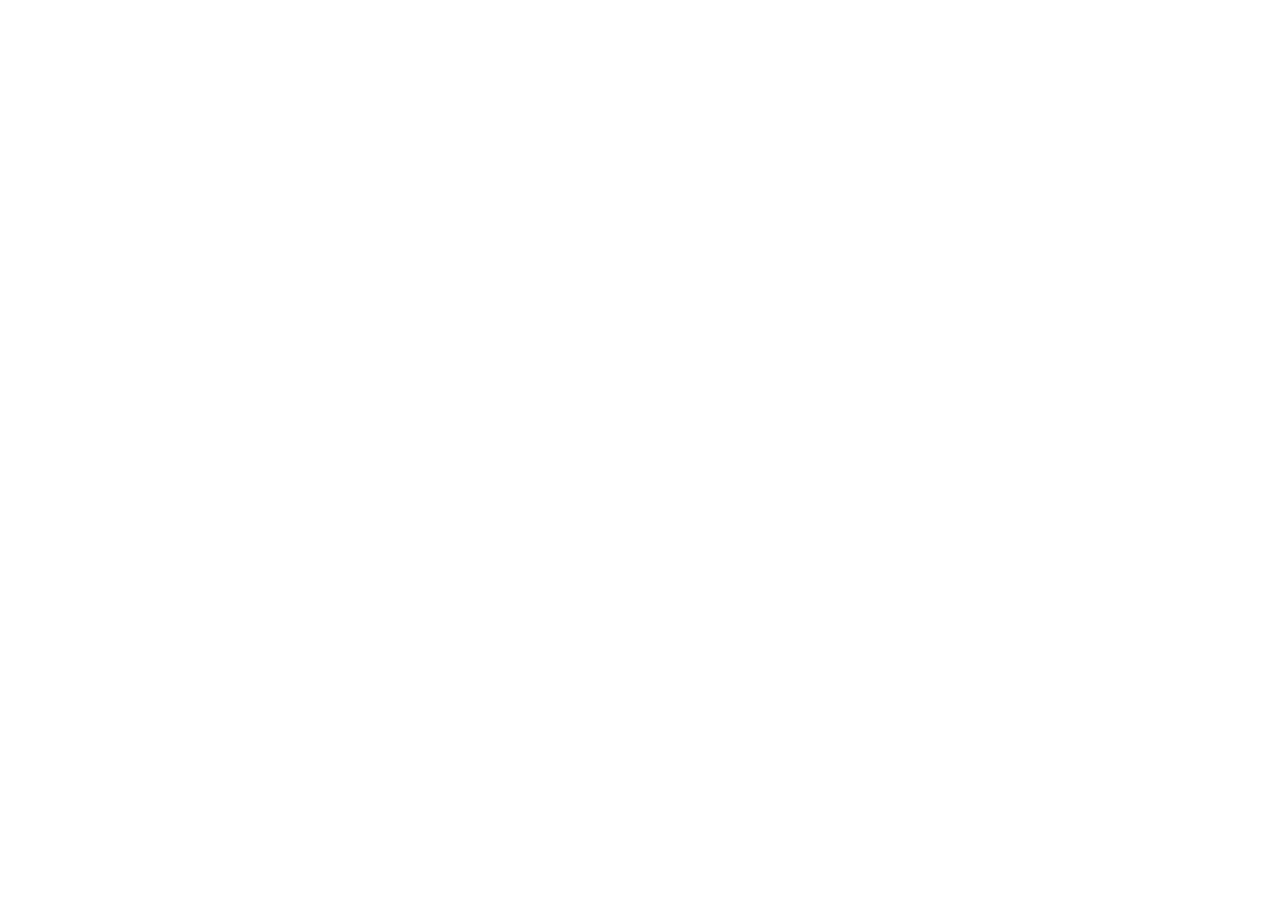
==== index.html @ c1497af2 "criação da estrutura básica do html e fontes do css e js" ====
<!DOCTYPE html>
<html lang="en">

    <head>
        <meta charset="UTF-8">
        <meta name="viewport" content="width=device-width, initial-scale=1.0">
        <title>English Teaching Manager</title>
        <link rel="stylesheet" href="css/style.css">
    </head>

    <body>

      <script src="js/data.js"></script>  
      <script src="js/app.js"></script>  
    </body>

</html>
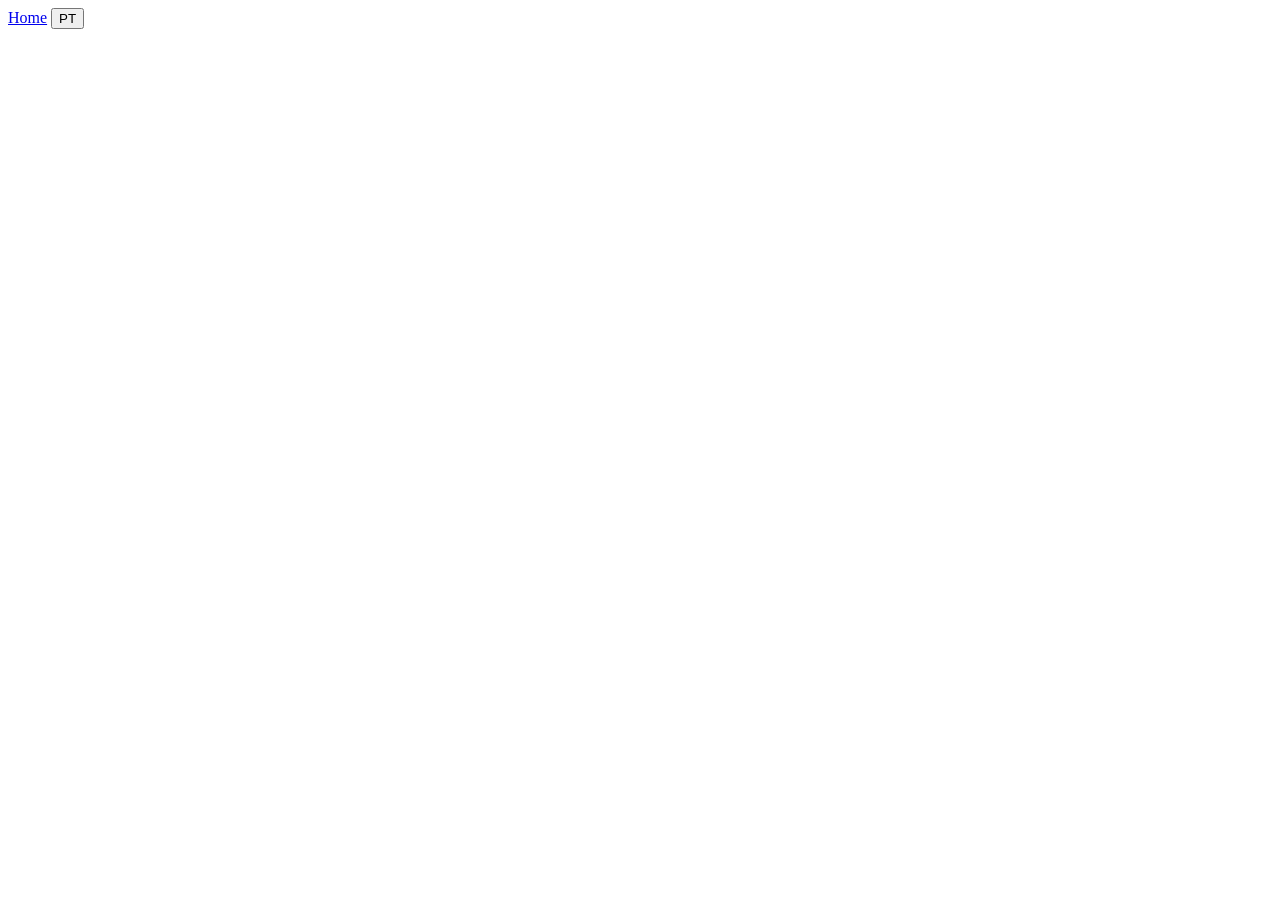
==== commit 96cbbd34: "adição dos elementos básicos do index" ====
--- a/index.html
+++ b/index.html
@@ -10,6 +10,20 @@
 
     <body>
 
+      <header class="topbar">
+
+        <nav>
+
+          <a href="index.html">Home</a>
+
+          <button id="lang-toggle">PT</button>
+
+        </nav>
+
+      </header>
+
+      <main></main>
+
       <script src="js/data.js"></script>  
       <script src="js/app.js"></script>  
     </body>
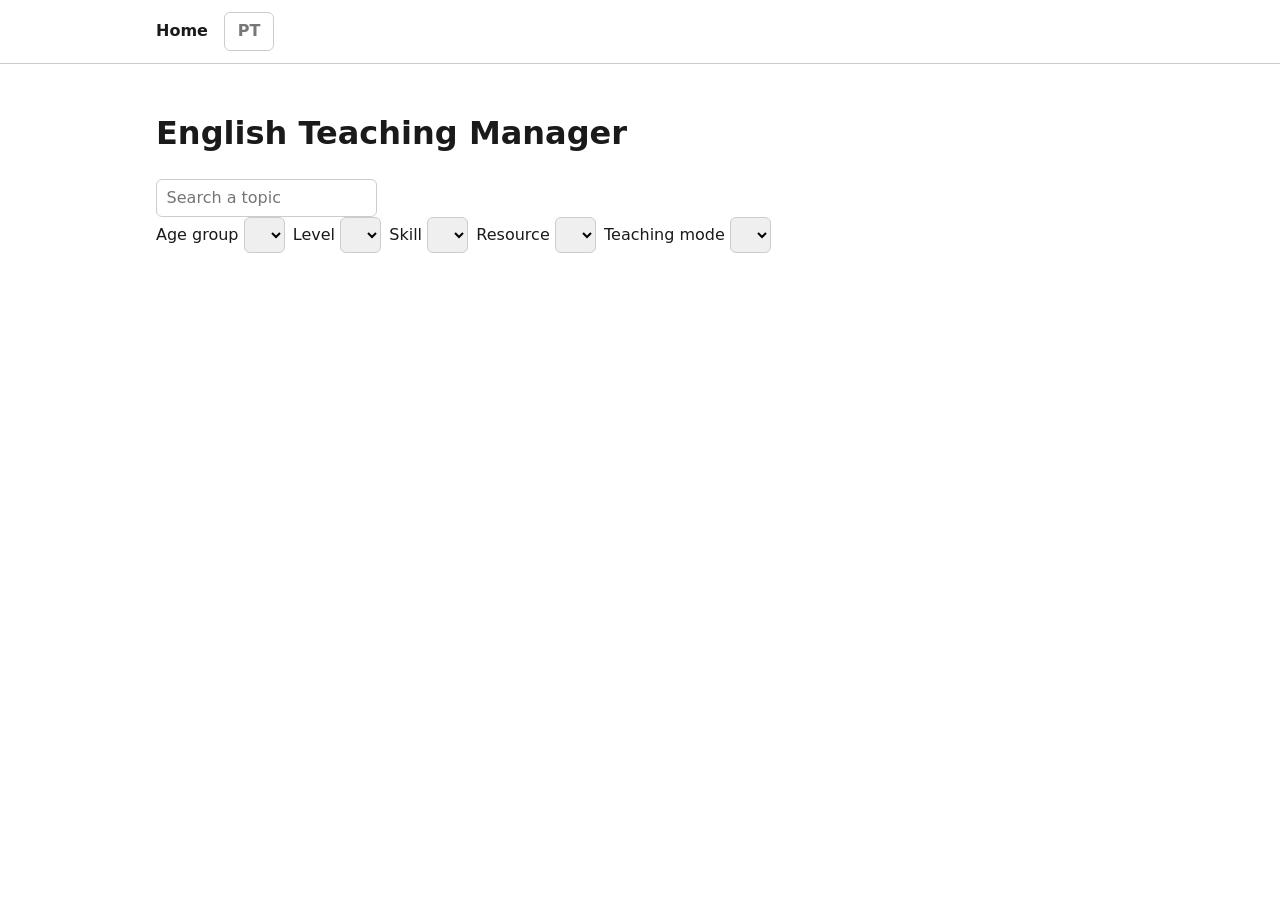
==== commit b72db7dc: "criação dos elementos gráficos no index" ====
--- a/index.html
+++ b/index.html
@@ -22,7 +22,44 @@
 
       </header>
 
-      <main></main>
+      <main>
+
+        <h1 id="page-title">English Teaching Manager</h1>
+        
+        <input type="search" id="search" placeholder="Search a topic">
+
+        <div class="filters">
+
+          <div class="filter-item">
+            <label for="filter-age">Age group</label>
+            <select id="filter-age"></select>
+          </div>
+
+          <div class="filter-item">
+            <label for="filter-level">Level</label>
+            <select id="filter-level"></select>
+          </div>
+
+          <div class="filter-item">
+            <label for="filter-skill">Skill</label>
+            <select id="filter-skill"></select>
+          </div>
+          
+          <div class="filter-item">
+            <label for="filter-resource">Resource</label>
+            <select id="filter-resource"></select>
+          </div>
+          
+          <div class="filter-item">
+            <label for="filter-mode">Teaching mode</label>
+            <select id="filter-mode"></select>
+          </div> 
+
+        </div>
+
+        <div id="topic-grid" class="grid"></div>
+
+      </main>
 
       <script src="js/data.js"></script>  
       <script src="js/app.js"></script>  
--- a/css/style.css
+++ b/css/style.css
@@ -0,0 +1,156 @@
+:root {
+
+  --fg: #1a1a1a;
+  --bg: #fff;
+  --muted: #777;
+  --accent: #800;
+  --border: #ccc;
+}
+
+* {
+
+  box-sizing: border-box;
+}
+
+body {
+
+  margin: 0;
+  font-family: system-ui, sans-serif;
+  color: var(--fg);
+  background: var(--bg);
+  line-height: 1.5;
+}
+
+.topbar {
+
+  position: sticky;
+  top: 0;
+  background: #fff;
+  border-bottom: 1px solid var(--border);
+  z-index: 10;
+}
+
+.topbar nav {
+
+  display: flex;
+  gap: 1rem;
+  align-items: center;
+  max-width: 1000px;
+  margin: 0 auto;
+  padding: 0.75rem 1rem;
+}
+
+.topbar a {
+
+  color: var(--fg);
+  text-decoration: none;
+  font-weight: 600;
+}
+
+.topbar button {
+
+  padding: 0.4rem .8rem;
+  border: 1px solid var(--border);
+  border-radius: 6px;
+  background: var(--bg);
+  cursor: pointer;
+  font: inherit;
+  font-weight: 600;
+  color: var(--muted);
+}
+
+main {
+
+  max-width: 1000px;
+  margin: 0 auto;
+  padding: 1.5rem 1rem;
+}
+
+.grid {
+
+  display: grid;
+  grid-template-columns: repeat(
+
+    auto-fit,
+    minmax(260px, 1fr)
+  );
+  gap: 1rem;
+}
+
+.card {
+
+  border: 1px solid var(--border);
+  border-radius: 8px;
+  padding: 1rem;
+  background: var(--bg);
+  transition: box-shadow 0.15s;
+}
+
+.card:hover {
+
+  box-shadow: 0 2px 8px var(--fg);
+}
+
+.card a {
+
+  color: inherit;
+  text-decoration: none;
+}
+
+.tag {
+
+  display: inline-block;
+  font-size: 0.75rem;
+  padding: 2px 8px;
+  border-radius: 1000px;
+  background: var(--bg);
+  color: var(--accent);
+  margin: 2px;
+}
+
+.block {
+
+  border: 1px solid var(--border);
+  border-radius: 8px;
+  padding: 1rem;
+  margin-bottom: 1rem;
+}
+
+.block h3 {
+ 
+  margin-top: 0;
+}
+
+.media-box {
+
+  border: 2px dashed var(--border);
+  border-radius: 8px;
+  padding: 2rem;
+  text-align: center;
+  color: var(--muted);
+  font-size: 0.9rem;
+}
+
+.filters {
+
+  display: flex;
+  flex-wrap: wrap;
+  gap: 0.5rem;
+  margin-bottom: 1rem;
+}
+
+input, select {
+
+  padding: 0.4rem 0.6rem;
+  border: 1px solid var(--border);
+  border-radius: 6px;
+  font: inherit;
+}
+
+@media (max-width: 640px) {
+
+  .filters {
+
+    flex-direction: column;
+  }
+}
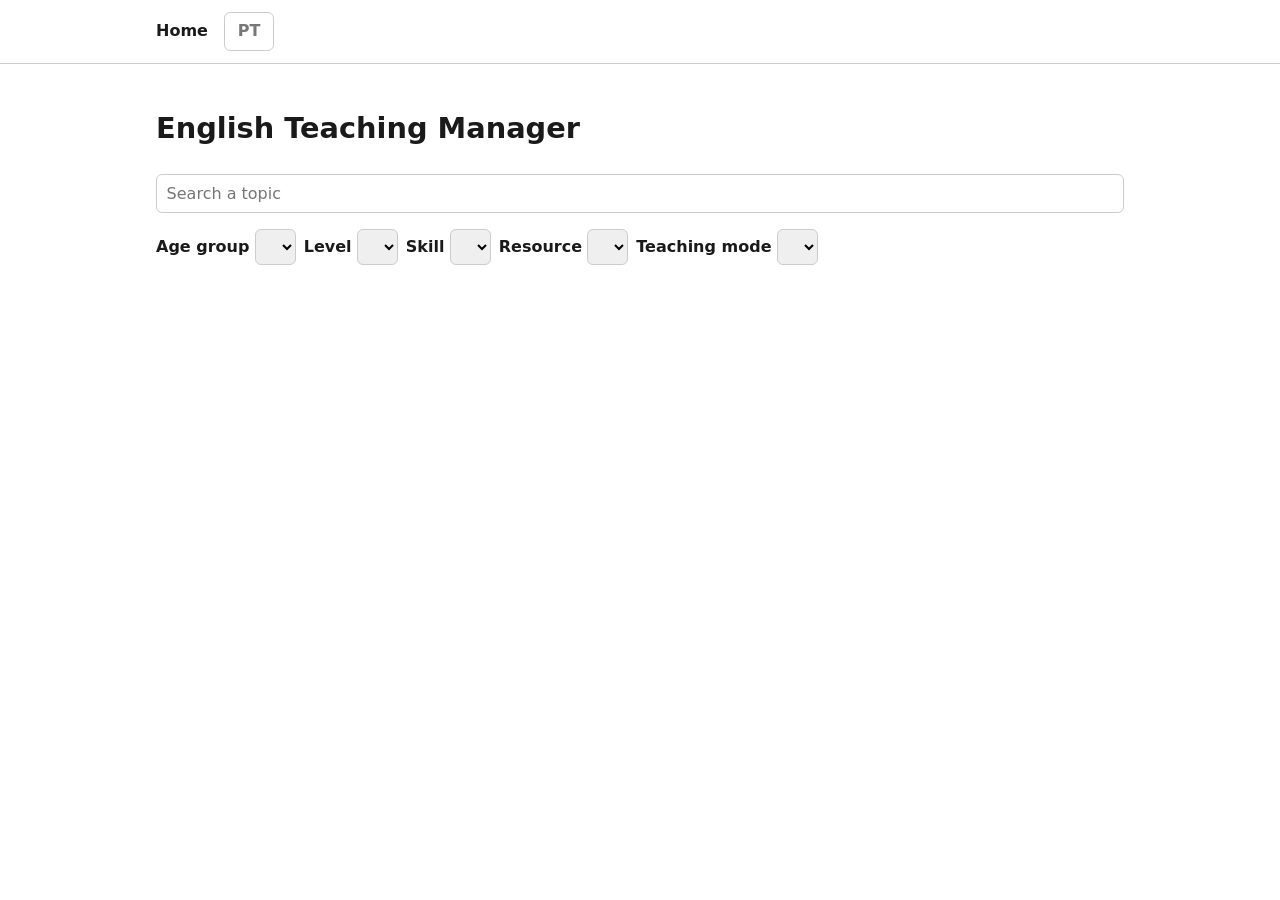
==== commit 121f03a0: "criação da função para fazer aparecer os cartões na tela" ====
--- a/index.html
+++ b/index.html
@@ -57,7 +57,9 @@
 
         </div>
 
-        <div id="topic-grid" class="grid"></div>
+        <div id="topic-grid" class="grid">
+          
+        </div>
 
       </main>
 
--- a/css/style.css
+++ b/css/style.css
@@ -153,4 +153,48 @@
 
     flex-direction: column;
   }
+}
+
+#page-title {
+
+  font-size: 1.8rem;
+  margin-bottom: 1.5rem;
+}
+
+#search {
+
+  width: 100%;
+  margin-bottom: 1rem;
+}
+
+.fiter-item {
+
+  display: flex;
+  flex-direction: column;
+  gap: 0.25rem;
+}
+
+.filter-item label {
+
+  font-size: 0.85;
+  font-weight: 600;
+}
+
+.card {
+
+  display: block;
+  color: var(--fg);
+  text-decoration: none;
+}
+
+.card h2 {
+
+  font-size: 1.2rem;
+  margin-bottom: 0.5rem;
+}
+
+.card p {
+
+  color: var(--muted);
+  margin-bottom: 0.75rem;
 }
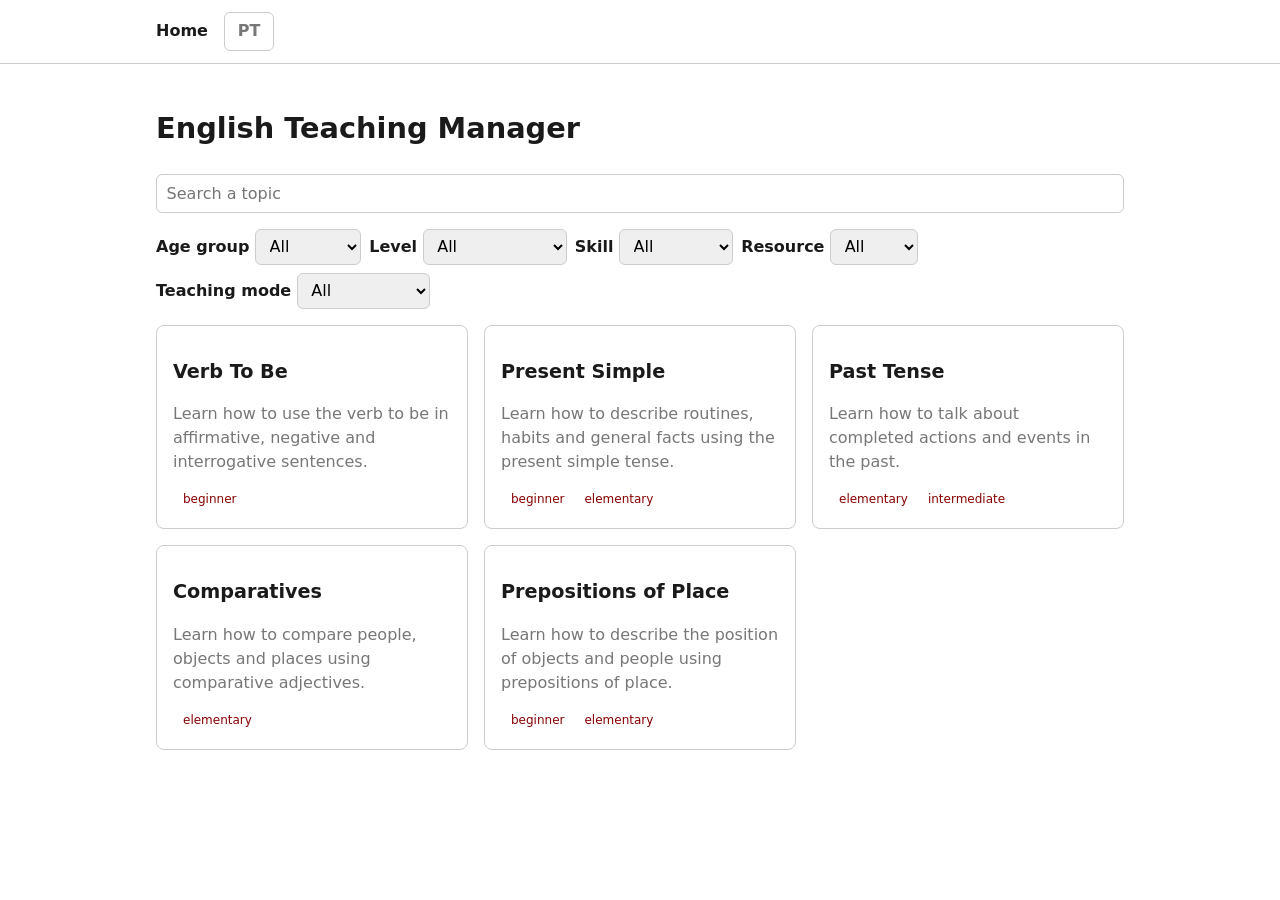
==== commit c7e49afa: "edição do index para as opções em inglês e português" ====
--- a/index.html
+++ b/index.html
@@ -14,7 +14,11 @@
 
         <nav>
 
-          <a href="index.html">Home</a>
+          <a href="index.html"
+            data-en="Home"
+            data-pt="Início">
+            Home
+          </a>
 
           <button id="lang-toggle">PT</button>
 
@@ -24,35 +28,69 @@
 
       <main>
 
-        <h1 id="page-title">English Teaching Manager</h1>
+        <h1 id="page-title"
+          data-en="English Teaching Manager"
+          data-pt="Gerenciador de Ensino de Inglês">
+          English Teaching Manager
+        </h1>
         
         <input type="search" id="search" placeholder="Search a topic">
 
         <div class="filters">
 
           <div class="filter-item">
-            <label for="filter-age">Age group</label>
+
+            <label for="filter-age"
+              data-en="Age group"
+              data-pt="Faixa Etária">
+              Age group
+            </label>
+
             <select id="filter-age"></select>
           </div>
 
           <div class="filter-item">
-            <label for="filter-level">Level</label>
+
+            <label for="filter-level"
+                data-en="Level"
+                data-pt="Nível">
+                Level
+            </label>
+
             <select id="filter-level"></select>
           </div>
 
           <div class="filter-item">
-            <label for="filter-skill">Skill</label>
+
+            <label for="filter-skill"
+                data-en="Skill"
+                data-pt="Habilidade">
+                Skill
+            </label>
+
             <select id="filter-skill"></select>
           </div>
           
           <div class="filter-item">
-            <label for="filter-resource">Resource</label>
+
+            <label for="filter-resource"
+              data-en="Resource"
+              data-pt="Recurso">
+              Resource
+            </label>
+
             <select id="filter-resource"></select>
           </div>
           
           <div class="filter-item">
-            <label for="filter-mode">Teaching mode</label>
-            <select id="filter-mode"></select>
+            
+              <label for="filter-mode"
+                data-en="Teaching mode"
+                data-pt="Modalidade">
+                Teaching mode
+              </label>
+
+              <select id="filter-mode"></select>
           </div> 
 
         </div>
--- a/css/style.css
+++ b/css/style.css
@@ -197,4 +197,38 @@
 
   color: var(--muted);
   margin-bottom: 0.75rem;
+}
+
+#topic-title {
+
+  font-size: 2rem;
+  margin-bottom: 0.75rem;
+}
+
+#topic-summary {
+
+  color: var(--muted);
+  margin-bottom: 1rem;
+}
+
+#topic-tags {
+
+  margin-bottom: 1.5rem;
+}
+
+.block p {
+
+  line-height: 1.5;
+}
+
+#not-found {
+
+  font-size: 1.2rem;
+  color: var(--muted);
+}
+
+.no-results {
+
+  color: var(--muted);
+  padding: 1rem 0;
 }
